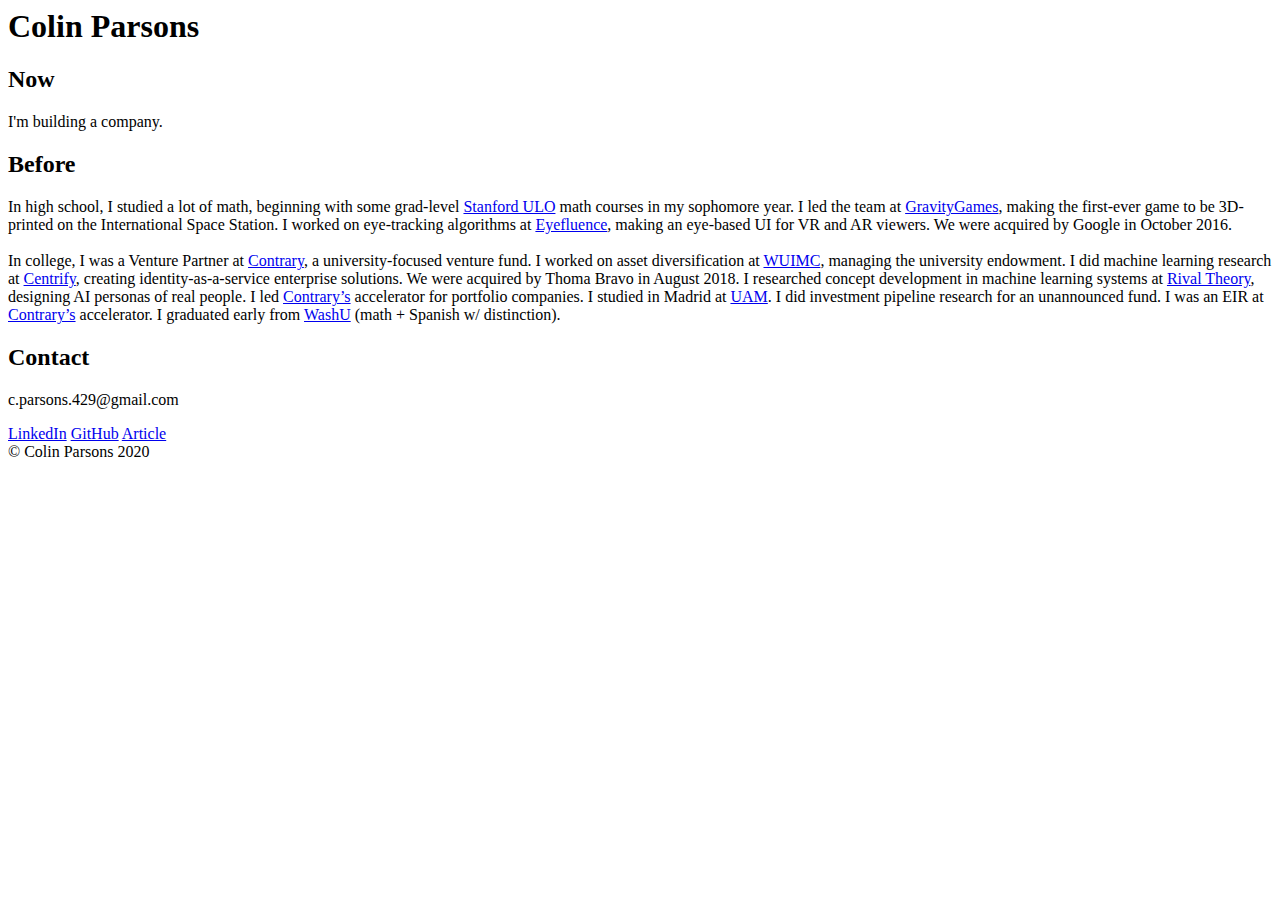
==== index.html @ 24d1dfee "fixed linking issue with new favicon stuff" ====
<html>
<head>
  <title>Colin Parsons</title>
  <link rel="stylesheet" href="styles/styles.css">
  <link href="https://fonts.googleapis.com/css?family=Assistant:300" rel="stylesheet">
  <!-- The following lines are just used to set up the favicon -->
  <link rel="apple-touch-icon" sizes="57x57" href="images/favicon/apple-icon-57x57.png">
  <link rel="apple-touch-icon" sizes="60x60" href="images/favicon/apple-icon-60x60.png">
  <link rel="apple-touch-icon" sizes="72x72" href="images/favicon/apple-icon-72x72.png">
  <link rel="apple-touch-icon" sizes="76x76" href="images/favicon/apple-icon-76x76.png">
  <link rel="apple-touch-icon" sizes="114x114" href="images/favicon/apple-icon-114x114.png">
  <link rel="apple-touch-icon" sizes="120x120" href="images/favicon/apple-icon-120x120.png">
  <link rel="apple-touch-icon" sizes="144x144" href="images/favicon/apple-icon-144x144.png">
  <link rel="apple-touch-icon" sizes="152x152" href="images/favicon/apple-icon-152x152.png">
  <link rel="apple-touch-icon" sizes="180x180" href="images/favicon/apple-icon-180x180.png">
  <link rel="icon" type="image/png" sizes="192x192"  href="images/favicon/android-icon-192x192.png">
  <link rel="icon" type="image/png" sizes="32x32" href="images/favicon/favicon-32x32.png">
  <link rel="icon" type="image/png" sizes="96x96" href="images/favicon/favicon-96x96.png">
  <link rel="icon" type="image/png" sizes="16x16" href="images/favicon/favicon-16x16.png">
  <link rel="manifest" href="images/favicon/manifest.json">
  <meta name="msapplication-TileColor" content="#ffffff">
  <meta name="msapplication-TileImage" content="images/favicon/ms-icon-144x144.png">
  <meta name="theme-color" content="#ffffff">
  <!-- Now we get back to the normal stuff -->
  <meta charset="utf-8">
  <meta name="description" content="This is Colin Parsons.">
  <meta name="viewport" content="width=device-width, initial-scale=1.0">
</head>
<body>
  <div id="content">
    <div id="desktopimage">
    </div>
    <div id="header">
      <h1>Colin Parsons</h1>
    </div>
    <div id="text">
      <h2>Now</h2>

      <p>I'm building a company.</p>

      <h2>Before</h2>

      <p>In high school, I studied a lot of math, beginning with some grad-level <a href="https://ulo.stanford.edu/" target="_blank">Stanford ULO</a> math courses in my sophomore year. I led the team at <a href="http://www.gravitygames.org/starcatcher.html" target="_blank">GravityGames</a>, making the first-ever game to be 3D-printed on the International Space Station. I worked on eye-tracking algorithms at <a href="https://www.crunchbase.com/organization/eyefluence" target="_blank">Eyefluence</a>, making an eye-based UI for VR and AR viewers. We were acquired by Google in October 2016.<br><br>

      In college, I was a Venture Partner at <a href="https://contrarycap.com/" target="_blank">Contrary</a>, a university-focused venture fund. I worked on asset diversification at <a href="https://endowment.wustl.edu/" target="_blank">WUIMC</a>, managing the university endowment. I did machine learning research at <a href="https://www.centrify.com/" target="_blank">Centrify</a>, creating identity-as-a-service enterprise solutions. We were acquired by Thoma Bravo in August 2018. I researched concept development in machine learning systems at <a href="http://rivaltheory.com/" target="_blank">Rival Theory</a>, designing AI personas of real people. I led <a href="https://contrarycap.com/" target="_blank">Contrary’s</a> accelerator for portfolio companies. I studied in Madrid at <a href="http://uam.es/" target="_blank">UAM</a>. I did investment pipeline research for an unannounced fund. I was an EIR at <a href="https://contrarycap.com/" target="_blank">Contrary’s</a> accelerator. I graduated early from <a href="https://wustl.edu/" target="_blank">WashU</a> (math + Spanish w/ distinction).</p>

      <h2>Contact</h2>

      <p>c.parsons.429@gmail.com</p>
    </div>
    <div id="mobileimage">
    </div>
    <div id="footer">
      <p><a href="https://www.linkedin.com/in/colinparsons/" target="_blank">LinkedIn</a> <a href="https://github.com/cparsons429/" target="_blank">GitHub</a> <a href="https://hackernoon.com/working-at-a-startup-acquired-by-google-while-in-high-school-a10e4e6d56b1" target="_blank">Article</a><br>&copy; Colin Parsons 2020</p>
    </div>
  </div>
</body>
</html>
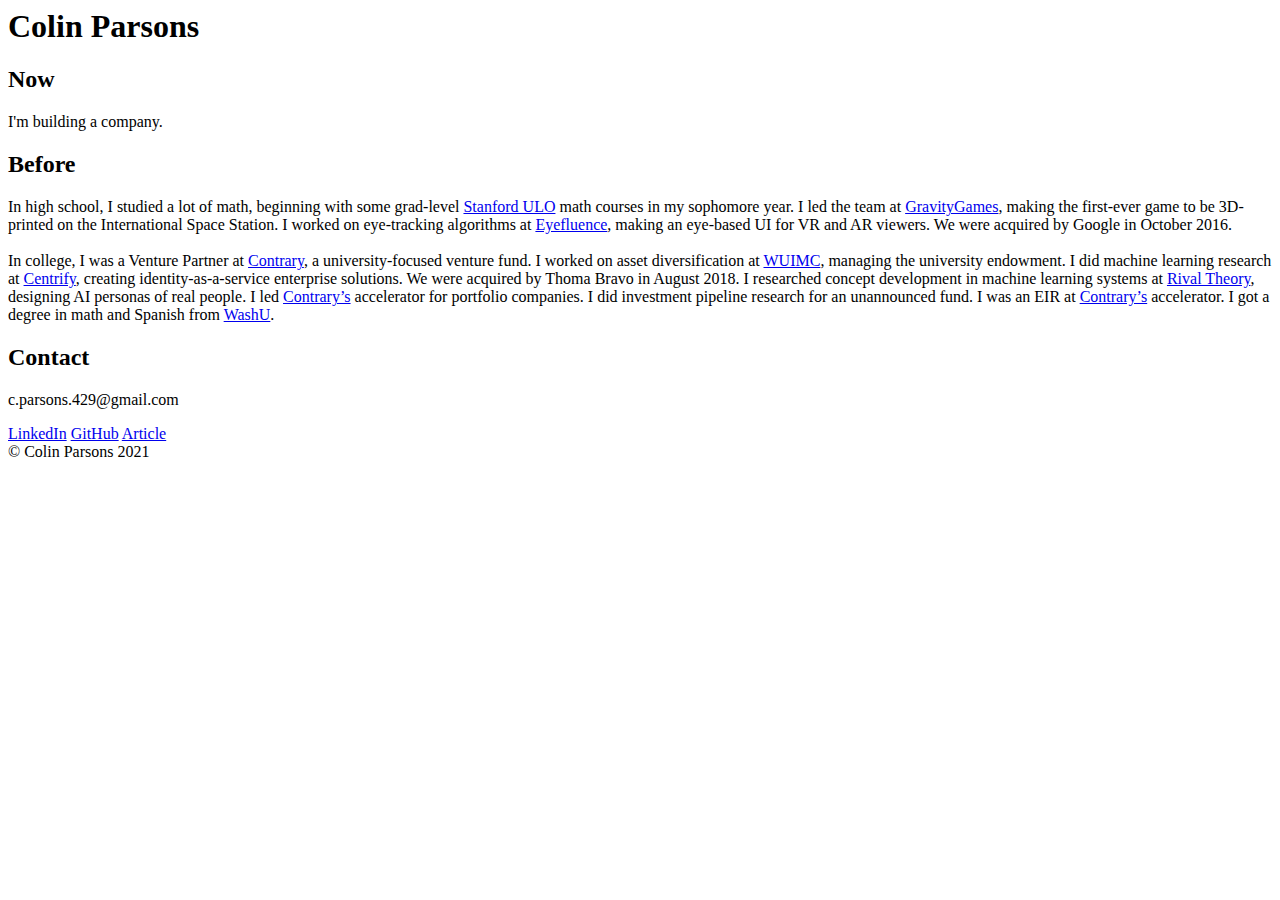
==== commit 2a6f3623: "updating links and year" ====
--- a/index.html
+++ b/index.html
@@ -1,58 +1,161 @@
 <html>
-<head>
-  <title>Colin Parsons</title>
-  <link rel="stylesheet" href="styles/styles.css">
-  <link href="https://fonts.googleapis.com/css?family=Assistant:300" rel="stylesheet">
-  <!-- The following lines are just used to set up the favicon -->
-  <link rel="apple-touch-icon" sizes="57x57" href="images/favicon/apple-icon-57x57.png">
-  <link rel="apple-touch-icon" sizes="60x60" href="images/favicon/apple-icon-60x60.png">
-  <link rel="apple-touch-icon" sizes="72x72" href="images/favicon/apple-icon-72x72.png">
-  <link rel="apple-touch-icon" sizes="76x76" href="images/favicon/apple-icon-76x76.png">
-  <link rel="apple-touch-icon" sizes="114x114" href="images/favicon/apple-icon-114x114.png">
-  <link rel="apple-touch-icon" sizes="120x120" href="images/favicon/apple-icon-120x120.png">
-  <link rel="apple-touch-icon" sizes="144x144" href="images/favicon/apple-icon-144x144.png">
-  <link rel="apple-touch-icon" sizes="152x152" href="images/favicon/apple-icon-152x152.png">
-  <link rel="apple-touch-icon" sizes="180x180" href="images/favicon/apple-icon-180x180.png">
-  <link rel="icon" type="image/png" sizes="192x192"  href="images/favicon/android-icon-192x192.png">
-  <link rel="icon" type="image/png" sizes="32x32" href="images/favicon/favicon-32x32.png">
-  <link rel="icon" type="image/png" sizes="96x96" href="images/favicon/favicon-96x96.png">
-  <link rel="icon" type="image/png" sizes="16x16" href="images/favicon/favicon-16x16.png">
-  <link rel="manifest" href="images/favicon/manifest.json">
-  <meta name="msapplication-TileColor" content="#ffffff">
-  <meta name="msapplication-TileImage" content="images/favicon/ms-icon-144x144.png">
-  <meta name="theme-color" content="#ffffff">
-  <!-- Now we get back to the normal stuff -->
-  <meta charset="utf-8">
-  <meta name="description" content="This is Colin Parsons.">
-  <meta name="viewport" content="width=device-width, initial-scale=1.0">
-</head>
-<body>
-  <div id="content">
-    <div id="desktopimage">
+  <head>
+    <title>Colin Parsons</title>
+    <link rel="stylesheet" href="styles/styles.css" />
+    <link
+      href="https://fonts.googleapis.com/css?family=Assistant:300"
+      rel="stylesheet"
+    />
+    <!-- The following lines are just used to set up the favicon -->
+    <link
+      rel="apple-touch-icon"
+      sizes="57x57"
+      href="images/favicon/apple-icon-57x57.png"
+    />
+    <link
+      rel="apple-touch-icon"
+      sizes="60x60"
+      href="images/favicon/apple-icon-60x60.png"
+    />
+    <link
+      rel="apple-touch-icon"
+      sizes="72x72"
+      href="images/favicon/apple-icon-72x72.png"
+    />
+    <link
+      rel="apple-touch-icon"
+      sizes="76x76"
+      href="images/favicon/apple-icon-76x76.png"
+    />
+    <link
+      rel="apple-touch-icon"
+      sizes="114x114"
+      href="images/favicon/apple-icon-114x114.png"
+    />
+    <link
+      rel="apple-touch-icon"
+      sizes="120x120"
+      href="images/favicon/apple-icon-120x120.png"
+    />
+    <link
+      rel="apple-touch-icon"
+      sizes="144x144"
+      href="images/favicon/apple-icon-144x144.png"
+    />
+    <link
+      rel="apple-touch-icon"
+      sizes="152x152"
+      href="images/favicon/apple-icon-152x152.png"
+    />
+    <link
+      rel="apple-touch-icon"
+      sizes="180x180"
+      href="images/favicon/apple-icon-180x180.png"
+    />
+    <link
+      rel="icon"
+      type="image/png"
+      sizes="192x192"
+      href="images/favicon/android-icon-192x192.png"
+    />
+    <link
+      rel="icon"
+      type="image/png"
+      sizes="32x32"
+      href="images/favicon/favicon-32x32.png"
+    />
+    <link
+      rel="icon"
+      type="image/png"
+      sizes="96x96"
+      href="images/favicon/favicon-96x96.png"
+    />
+    <link
+      rel="icon"
+      type="image/png"
+      sizes="16x16"
+      href="images/favicon/favicon-16x16.png"
+    />
+    <link rel="manifest" href="images/favicon/manifest.json" />
+    <meta name="msapplication-TileColor" content="#ffffff" />
+    <meta
+      name="msapplication-TileImage"
+      content="images/favicon/ms-icon-144x144.png"
+    />
+    <meta name="theme-color" content="#ffffff" />
+    <!-- Now we get back to the normal stuff -->
+    <meta charset="utf-8" />
+    <meta name="description" content="This is Colin Parsons." />
+    <meta name="viewport" content="width=device-width, initial-scale=1.0" />
+  </head>
+  <body>
+    <div id="content">
+      <div id="desktopimage"></div>
+      <div id="header">
+        <h1>Colin Parsons</h1>
+      </div>
+      <div id="text">
+        <h2>Now</h2>
+
+        <p>I'm building a company.</p>
+
+        <h2>Before</h2>
+
+        <p>
+          In high school, I studied a lot of math, beginning with some
+          grad-level
+          <a href="https://ulo.stanford.edu/" target="_blank">Stanford ULO</a>
+          math courses in my sophomore year. I led the team at
+          <a href="http://www.gravitygames.org/starcatcher.html" target="_blank"
+            >GravityGames</a
+          >, making the first-ever game to be 3D-printed on the International
+          Space Station. I worked on eye-tracking algorithms at
+          <a
+            href="https://www.crunchbase.com/organization/eyefluence"
+            target="_blank"
+            >Eyefluence</a
+          >, making an eye-based UI for VR and AR viewers. We were acquired by
+          Google in October 2016.<br /><br />
+
+          In college, I was a Venture Partner at
+          <a href="https://contrarycap.com/" target="_blank">Contrary</a>, a
+          university-focused venture fund. I worked on asset diversification at
+          <a href="https://endowment.wustl.edu/" target="_blank">WUIMC</a>,
+          managing the university endowment. I did machine learning research at
+          <a href="https://www.centrify.com/" target="_blank">Centrify</a>,
+          creating identity-as-a-service enterprise solutions. We were acquired
+          by Thoma Bravo in August 2018. I researched concept development in
+          machine learning systems at
+          <a href="http://rivaltheory.com/" target="_blank">Rival Theory</a>,
+          designing AI personas of real people. I led
+          <a href="https://contrarycap.com/" target="_blank">Contrary’s</a>
+          accelerator for portfolio companies. I did investment pipeline
+          research for an unannounced fund. I was an EIR at
+          <a href="https://contrarycap.com/" target="_blank">Contrary’s</a>
+          accelerator. I got a degree in math and Spanish from
+          <a href="https://wustl.edu/" target="_blank">WashU</a>.
+        </p>
+
+        <h2>Contact</h2>
+
+        <p>c.parsons.429@gmail.com</p>
+      </div>
+      <div id="mobileimage"></div>
+      <div id="footer">
+        <p>
+          <a href="https://www.linkedin.com/in/colinparsonsme/" target="_blank"
+            >LinkedIn</a
+          >
+          <a href="https://github.com/colinparsonsme/" target="_blank"
+            >GitHub</a
+          >
+          <a
+            href="https://hackernoon.com/working-at-a-startup-acquired-by-google-while-in-high-school-a10e4e6d56b1"
+            target="_blank"
+            >Article</a
+          ><br />&copy; Colin Parsons 2021
+        </p>
+      </div>
     </div>
-    <div id="header">
-      <h1>Colin Parsons</h1>
-    </div>
-    <div id="text">
-      <h2>Now</h2>
-
-      <p>I'm building a company.</p>
-
-      <h2>Before</h2>
-
-      <p>In high school, I studied a lot of math, beginning with some grad-level <a href="https://ulo.stanford.edu/" target="_blank">Stanford ULO</a> math courses in my sophomore year. I led the team at <a href="http://www.gravitygames.org/starcatcher.html" target="_blank">GravityGames</a>, making the first-ever game to be 3D-printed on the International Space Station. I worked on eye-tracking algorithms at <a href="https://www.crunchbase.com/organization/eyefluence" target="_blank">Eyefluence</a>, making an eye-based UI for VR and AR viewers. We were acquired by Google in October 2016.<br><br>
-
-      In college, I was a Venture Partner at <a href="https://contrarycap.com/" target="_blank">Contrary</a>, a university-focused venture fund. I worked on asset diversification at <a href="https://endowment.wustl.edu/" target="_blank">WUIMC</a>, managing the university endowment. I did machine learning research at <a href="https://www.centrify.com/" target="_blank">Centrify</a>, creating identity-as-a-service enterprise solutions. We were acquired by Thoma Bravo in August 2018. I researched concept development in machine learning systems at <a href="http://rivaltheory.com/" target="_blank">Rival Theory</a>, designing AI personas of real people. I led <a href="https://contrarycap.com/" target="_blank">Contrary’s</a> accelerator for portfolio companies. I studied in Madrid at <a href="http://uam.es/" target="_blank">UAM</a>. I did investment pipeline research for an unannounced fund. I was an EIR at <a href="https://contrarycap.com/" target="_blank">Contrary’s</a> accelerator. I graduated early from <a href="https://wustl.edu/" target="_blank">WashU</a> (math + Spanish w/ distinction).</p>
-
-      <h2>Contact</h2>
-
-      <p>c.parsons.429@gmail.com</p>
-    </div>
-    <div id="mobileimage">
-    </div>
-    <div id="footer">
-      <p><a href="https://www.linkedin.com/in/colinparsons/" target="_blank">LinkedIn</a> <a href="https://github.com/cparsons429/" target="_blank">GitHub</a> <a href="https://hackernoon.com/working-at-a-startup-acquired-by-google-while-in-high-school-a10e4e6d56b1" target="_blank">Article</a><br>&copy; Colin Parsons 2020</p>
-    </div>
-  </div>
-</body>
+  </body>
 </html>
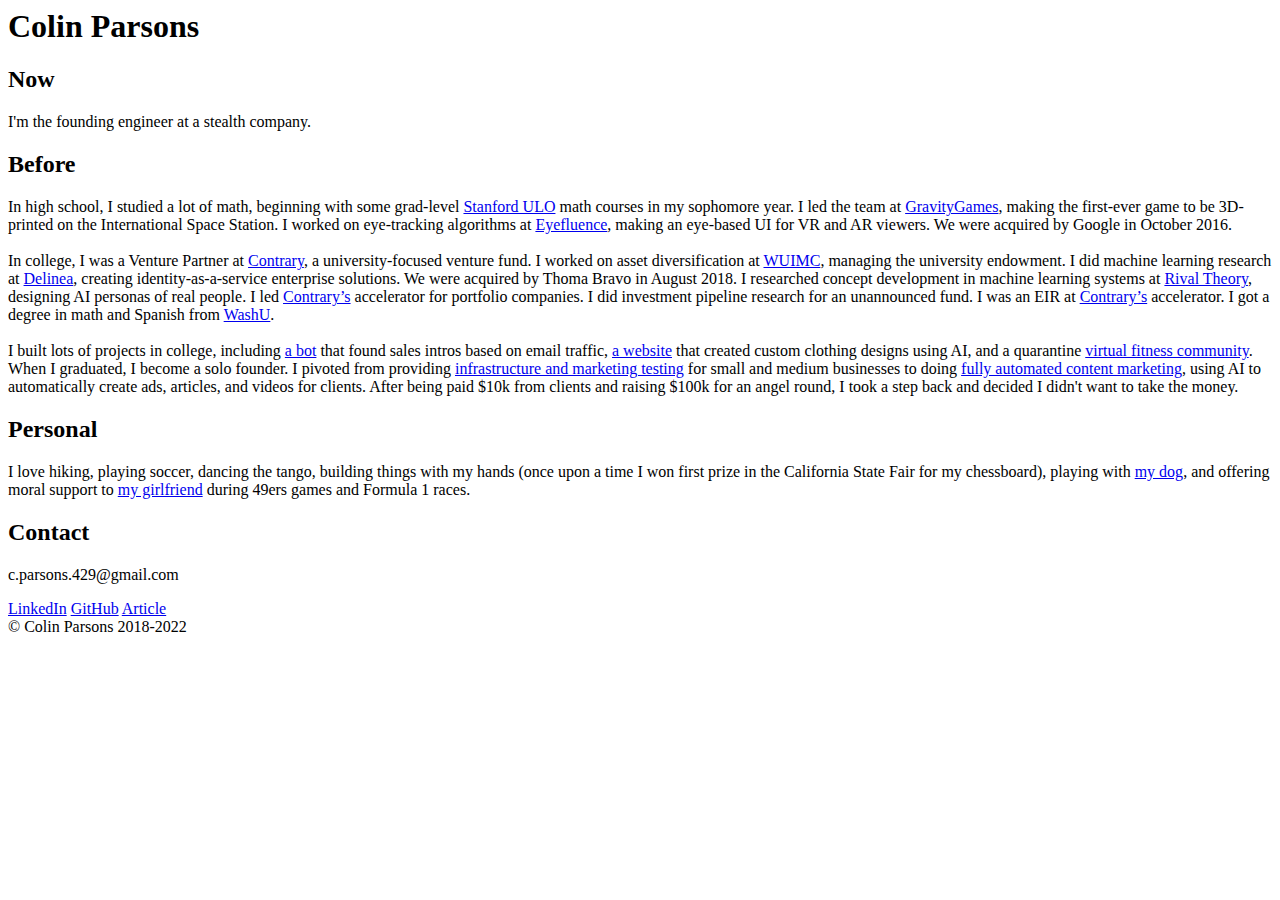
==== commit b2f9874c: "updated" ====
--- a/index.html
+++ b/index.html
@@ -97,7 +97,7 @@
       <div id="text">
         <h2>Now</h2>
 
-        <p>I'm building a company.</p>
+        <p>I'm the founding engineer at a stealth company.</p>
 
         <h2>Before</h2>
 
@@ -118,22 +118,61 @@
           Google in October 2016.<br /><br />
 
           In college, I was a Venture Partner at
-          <a href="https://contrarycap.com/" target="_blank">Contrary</a>, a
+          <a href="https://contrary.com/" target="_blank">Contrary</a>, a
           university-focused venture fund. I worked on asset diversification at
           <a href="https://endowment.wustl.edu/" target="_blank">WUIMC</a>,
           managing the university endowment. I did machine learning research at
-          <a href="https://www.centrify.com/" target="_blank">Centrify</a>,
+          <a href="https://www.delinea.com/" target="_blank">Delinea</a>,
           creating identity-as-a-service enterprise solutions. We were acquired
           by Thoma Bravo in August 2018. I researched concept development in
           machine learning systems at
-          <a href="http://rivaltheory.com/" target="_blank">Rival Theory</a>,
-          designing AI personas of real people. I led
-          <a href="https://contrarycap.com/" target="_blank">Contrary’s</a>
+          <a
+            href="https://www.crunchbase.com/organization/rival-theory"
+            target="_blank"
+            >Rival Theory</a
+          >, designing AI personas of real people. I led
+          <a href="https://contrary.com/" target="_blank">Contrary’s</a>
           accelerator for portfolio companies. I did investment pipeline
           research for an unannounced fund. I was an EIR at
-          <a href="https://contrarycap.com/" target="_blank">Contrary’s</a>
+          <a href="https://contrary.com/" target="_blank">Contrary’s</a>
           accelerator. I got a degree in math and Spanish from
-          <a href="https://wustl.edu/" target="_blank">WashU</a>.
+          <a href="https://wustl.edu/" target="_blank">WashU</a>.<br /><br />
+
+          I built lots of projects in college, including
+          <a href="https://www.warmglue.com" target="_blank">a bot</a> that
+          found sales intros based on email traffic,
+          <a href="https://www.swellcut.com" target="_blank">a website</a> that
+          created custom clothing designs using AI, and a quarantine
+          <a
+            href="https://quarantoned-4b1193c22aacfa3903707cb9b7b.webflow.io/"
+            target="_blank"
+            >virtual fitness community</a
+          >. When I graduated, I become a solo founder. I pivoted from providing
+          <a href="https://www.snugstack.com/" target="_blank"
+            >infrastructure and marketing testing</a
+          >
+          for small and medium businesses to doing
+          <a
+            href="https://www.tiktok.com/@therubberduckiee/video/7086917877458160939"
+            target="_blank"
+            >fully automated content marketing</a
+          >, using AI to automatically create ads, articles, and videos for
+          clients. After being paid $10k from clients and raising $100k for an
+          angel round, I took a step back and decided I didn't want to take the
+          money.
+        </p>
+
+        <h2>Personal</h2>
+
+        <p>
+          I love hiking, playing soccer, dancing the tango, building things with
+          my hands (once upon a time I won first prize in the California State
+          Fair for my chessboard), playing with
+          <a href="https://www.instagram.com/masala_theaussie/" target="_blank"
+            >my dog</a
+          >, and offering moral support to
+          <a href="https://annikamammen.com/" target="_blank">my girlfriend</a>
+          during 49ers games and Formula 1 races.
         </p>
 
         <h2>Contact</h2>
@@ -153,7 +192,7 @@
             href="https://hackernoon.com/working-at-a-startup-acquired-by-google-while-in-high-school-a10e4e6d56b1"
             target="_blank"
             >Article</a
-          ><br />&copy; Colin Parsons 2021
+          ><br />&copy; Colin Parsons 2018-2022
         </p>
       </div>
     </div>
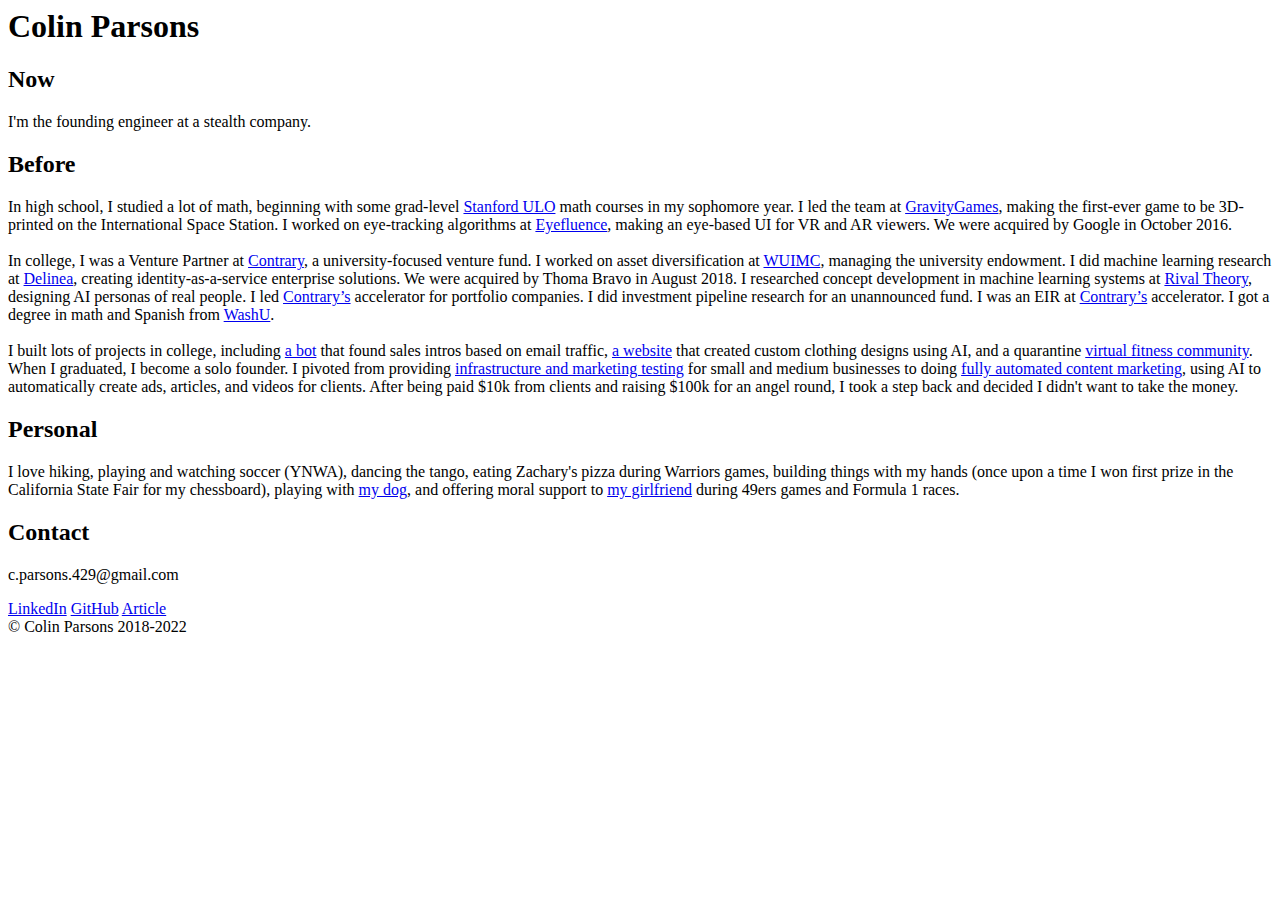
==== commit 1959afa7: "test" ====
--- a/index.html
+++ b/index.html
@@ -1,6 +1,6 @@
 <html>
   <head>
-    <title>Colin Parsons</title>
+    <title>Colin Parsos</title>
     <link rel="stylesheet" href="styles/styles.css" />
     <link
       href="https://fonts.googleapis.com/css?family=Assistant:300"
@@ -165,9 +165,10 @@
         <h2>Personal</h2>
 
         <p>
-          I love hiking, playing soccer, dancing the tango, building things with
-          my hands (once upon a time I won first prize in the California State
-          Fair for my chessboard), playing with
+          I love hiking, playing and watching soccer (YNWA), dancing the tango,
+          eating Zachary's pizza during Warriors games, building things with my
+          hands (once upon a time I won first prize in the California State Fair
+          for my chessboard), playing with
           <a href="https://www.instagram.com/masala_theaussie/" target="_blank"
             >my dog</a
           >, and offering moral support to
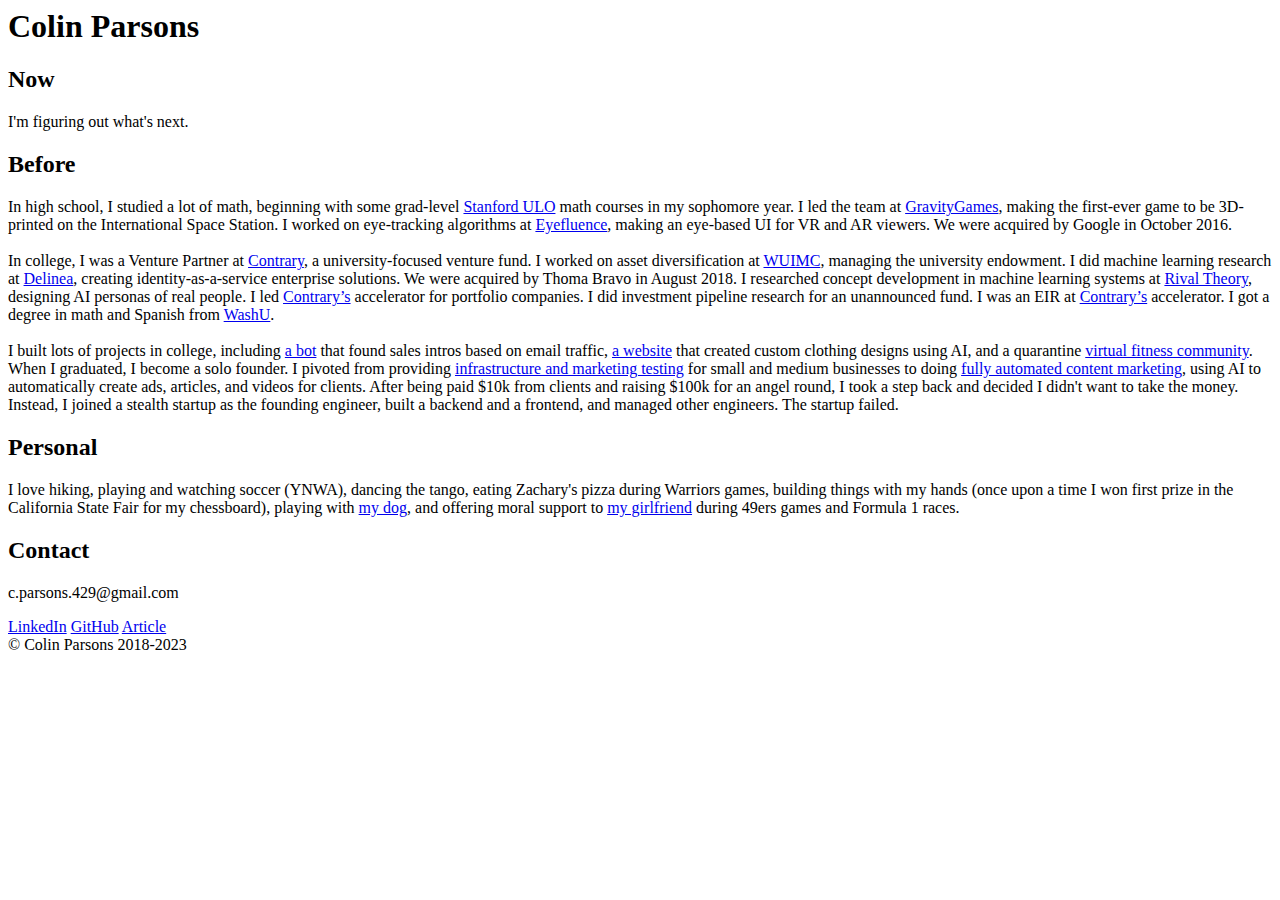
==== commit 36814b85: "Update index.html" ====
--- a/index.html
+++ b/index.html
@@ -1,6 +1,6 @@
 <html>
   <head>
-    <title>Colin Parsos</title>
+    <title>Colin Parsons</title>
     <link rel="stylesheet" href="styles/styles.css" />
     <link
       href="https://fonts.googleapis.com/css?family=Assistant:300"
@@ -97,7 +97,7 @@
       <div id="text">
         <h2>Now</h2>
 
-        <p>I'm the founding engineer at a stealth company.</p>
+        <p>I'm figuring out what's next.</p>
 
         <h2>Before</h2>
 
@@ -159,7 +159,8 @@
           >, using AI to automatically create ads, articles, and videos for
           clients. After being paid $10k from clients and raising $100k for an
           angel round, I took a step back and decided I didn't want to take the
-          money.
+          money. Instead, I joined a stealth startup as the founding engineer, built
+          a backend and a frontend, and managed other engineers. The startup failed.
         </p>
 
         <h2>Personal</h2>
@@ -193,7 +194,7 @@
             href="https://hackernoon.com/working-at-a-startup-acquired-by-google-while-in-high-school-a10e4e6d56b1"
             target="_blank"
             >Article</a
-          ><br />&copy; Colin Parsons 2018-2022
+          ><br />&copy; Colin Parsons 2018-2023
         </p>
       </div>
     </div>
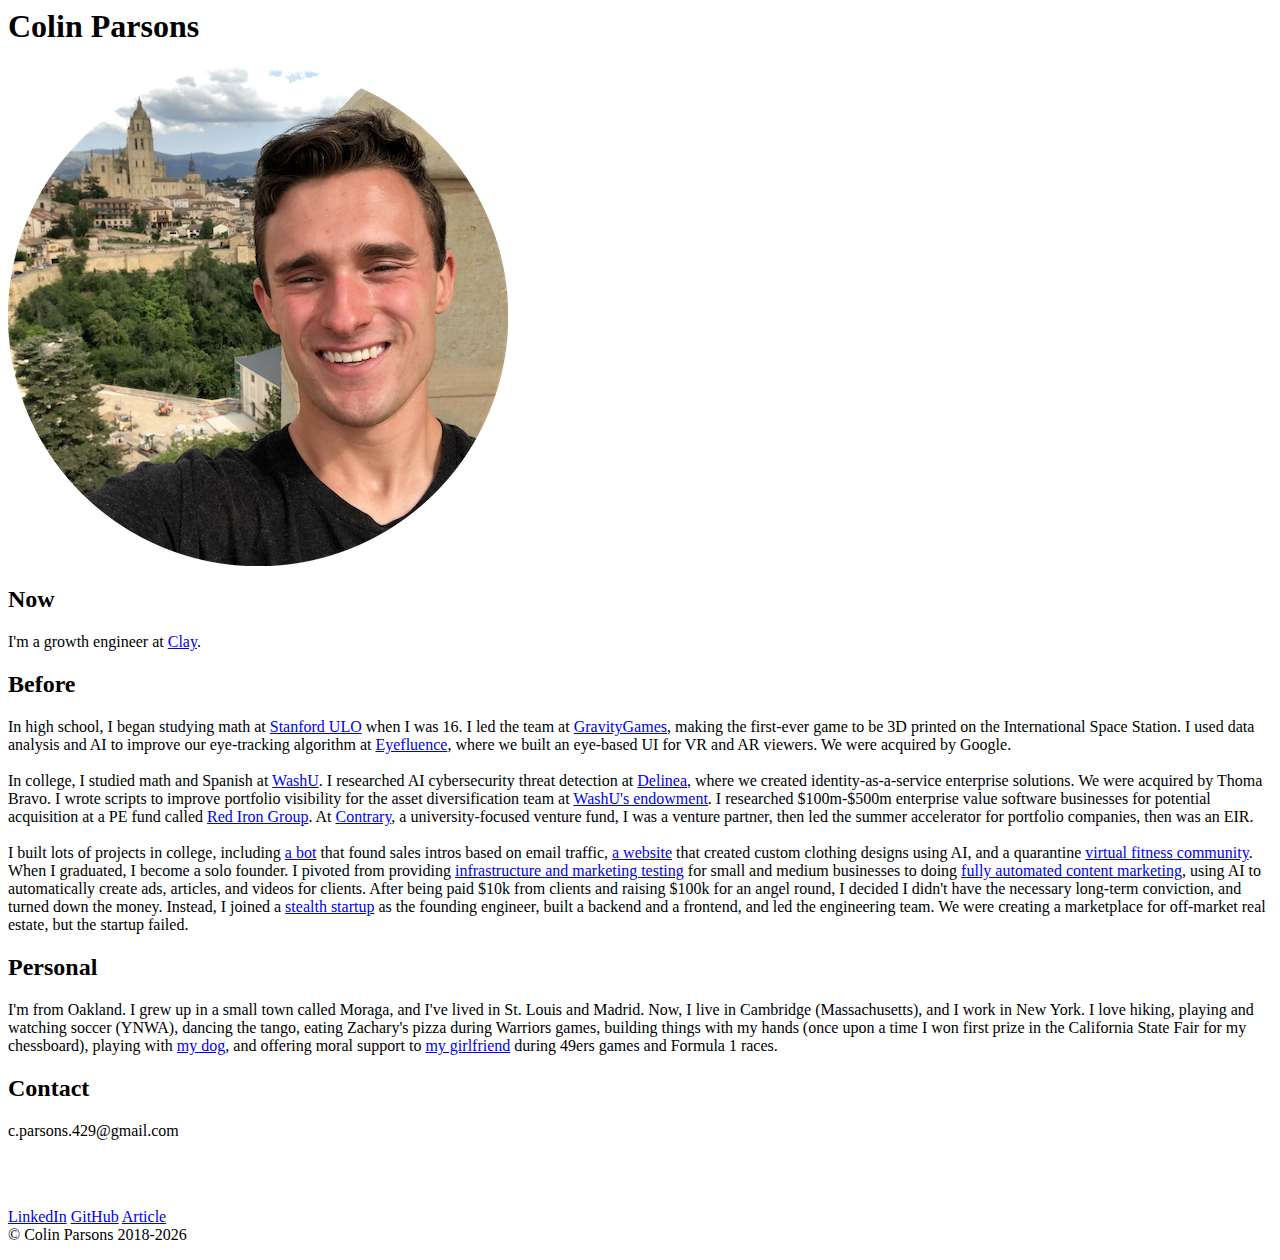
==== commit 102ff2f8: "need to make clay link open in a new tab" ====
--- a/index.html
+++ b/index.html
@@ -1,202 +1,167 @@
 <html>
   <head>
     <title>Colin Parsons</title>
-    <link rel="stylesheet" href="styles/styles.css" />
+    <meta charset="utf-8" />
+    <meta name="description" content="I'm Colin Parsons." />
+    <meta name="viewport" content="width=device-width, initial-scale=1.0" />
+    <!-- To set up the fonts -->
+    <link rel="preconnect" href="https://fonts.googleapis.com" />
+    <link rel="preconnect" href="https://fonts.gstatic.com" crossorigin />
     <link
-      href="https://fonts.googleapis.com/css?family=Assistant:300"
+      href="https://fonts.googleapis.com/css2?family=Lato:wght@300;700&display=swap"
       rel="stylesheet"
     />
-    <!-- The following lines are just used to set up the favicon -->
-    <link
-      rel="apple-touch-icon"
-      sizes="57x57"
-      href="images/favicon/apple-icon-57x57.png"
-    />
-    <link
-      rel="apple-touch-icon"
-      sizes="60x60"
-      href="images/favicon/apple-icon-60x60.png"
-    />
-    <link
-      rel="apple-touch-icon"
-      sizes="72x72"
-      href="images/favicon/apple-icon-72x72.png"
-    />
-    <link
-      rel="apple-touch-icon"
-      sizes="76x76"
-      href="images/favicon/apple-icon-76x76.png"
-    />
-    <link
-      rel="apple-touch-icon"
-      sizes="114x114"
-      href="images/favicon/apple-icon-114x114.png"
-    />
-    <link
-      rel="apple-touch-icon"
-      sizes="120x120"
-      href="images/favicon/apple-icon-120x120.png"
-    />
-    <link
-      rel="apple-touch-icon"
-      sizes="144x144"
-      href="images/favicon/apple-icon-144x144.png"
-    />
-    <link
-      rel="apple-touch-icon"
-      sizes="152x152"
-      href="images/favicon/apple-icon-152x152.png"
-    />
+    <!-- The stylesheet-->
+    <link rel="stylesheet" href="styles/styles.css" />
+    <!-- The favicon -->
     <link
       rel="apple-touch-icon"
       sizes="180x180"
-      href="images/favicon/apple-icon-180x180.png"
-    />
-    <link
-      rel="icon"
-      type="image/png"
-      sizes="192x192"
-      href="images/favicon/android-icon-192x192.png"
+      href="/images/favicon/apple-touch-icon.png"
     />
     <link
       rel="icon"
       type="image/png"
       sizes="32x32"
-      href="images/favicon/favicon-32x32.png"
-    />
-    <link
-      rel="icon"
-      type="image/png"
-      sizes="96x96"
-      href="images/favicon/favicon-96x96.png"
+      href="/images/favicon/favicon-32x32.png"
     />
     <link
       rel="icon"
       type="image/png"
       sizes="16x16"
-      href="images/favicon/favicon-16x16.png"
+      href="/images/favicon/favicon-16x16.png"
     />
-    <link rel="manifest" href="images/favicon/manifest.json" />
-    <meta name="msapplication-TileColor" content="#ffffff" />
+    <link rel="manifest" href="/images/favicon/site.webmanifest" />
+    <link
+      rel="mask-icon"
+      href="/images/favicon/safari-pinned-tab.svg"
+      color="#748943"
+    />
+    <link rel="shortcut icon" href="/images/favicon/favicon.ico" />
+    <meta name="msapplication-TileColor" content="#748943" />
     <meta
-      name="msapplication-TileImage"
-      content="images/favicon/ms-icon-144x144.png"
+      name="msapplication-config"
+      content="/images/favicon/browserconfig.xml"
     />
-    <meta name="theme-color" content="#ffffff" />
-    <!-- Now we get back to the normal stuff -->
-    <meta charset="utf-8" />
-    <meta name="description" content="This is Colin Parsons." />
-    <meta name="viewport" content="width=device-width, initial-scale=1.0" />
+    <meta name="theme-color" content="#748943" />
   </head>
   <body>
-    <div id="content">
-      <div id="desktopimage"></div>
-      <div id="header">
-        <h1>Colin Parsons</h1>
-      </div>
-      <div id="text">
-        <h2>Now</h2>
+    <div class="written-title">
+      <h1>Colin Parsons</h1>
+    </div>
+    <div class="image-container">
+      <img src="images/ColinParsons.png" />
+    </div>
+    <div class="written-content">
+      <h2>Now</h2>
 
-        <p>I'm figuring out what's next.</p>
+      <p>
+        I'm a growth engineer at
+        <a href="https://www.clay.com" target="_blank">Clay</a>.
+      </p>
 
-        <h2>Before</h2>
+      <h2>Before</h2>
 
-        <p>
-          In high school, I studied a lot of math, beginning with some
-          grad-level
-          <a href="https://ulo.stanford.edu/" target="_blank">Stanford ULO</a>
-          math courses in my sophomore year. I led the team at
-          <a href="http://www.gravitygames.org/starcatcher.html" target="_blank"
-            >GravityGames</a
-          >, making the first-ever game to be 3D-printed on the International
-          Space Station. I worked on eye-tracking algorithms at
-          <a
-            href="https://www.crunchbase.com/organization/eyefluence"
-            target="_blank"
-            >Eyefluence</a
-          >, making an eye-based UI for VR and AR viewers. We were acquired by
-          Google in October 2016.<br /><br />
+      <p>
+        In high school, I began studying math at
+        <a href="https://ulo.stanford.edu/" target="_blank">Stanford ULO</a>
+        when I was 16. I led the team at
+        <a href="http://www.gravitygames.org/starcatcher.html" target="_blank"
+          >GravityGames</a
+        >, making the first-ever game to be 3D printed on the International
+        Space Station. I used data analysis and AI to improve our eye-tracking
+        algorithm at
+        <a
+          href="https://www.crunchbase.com/organization/eyefluence"
+          target="_blank"
+          >Eyefluence</a
+        >, where we built an eye-based UI for VR and AR viewers. We were
+        acquired by Google.<br /><br />
 
-          In college, I was a Venture Partner at
-          <a href="https://contrary.com/" target="_blank">Contrary</a>, a
-          university-focused venture fund. I worked on asset diversification at
-          <a href="https://endowment.wustl.edu/" target="_blank">WUIMC</a>,
-          managing the university endowment. I did machine learning research at
-          <a href="https://www.delinea.com/" target="_blank">Delinea</a>,
-          creating identity-as-a-service enterprise solutions. We were acquired
-          by Thoma Bravo in August 2018. I researched concept development in
-          machine learning systems at
-          <a
-            href="https://www.crunchbase.com/organization/rival-theory"
-            target="_blank"
-            >Rival Theory</a
-          >, designing AI personas of real people. I led
-          <a href="https://contrary.com/" target="_blank">Contrary’s</a>
-          accelerator for portfolio companies. I did investment pipeline
-          research for an unannounced fund. I was an EIR at
-          <a href="https://contrary.com/" target="_blank">Contrary’s</a>
-          accelerator. I got a degree in math and Spanish from
-          <a href="https://wustl.edu/" target="_blank">WashU</a>.<br /><br />
+        In college, I studied math and Spanish at
+        <a href="https://wustl.edu/" target="_blank">WashU</a>. I researched AI
+        cybersecurity threat detection at
+        <a href="https://www.delinea.com/" target="_blank">Delinea</a>, where we
+        created identity-as-a-service enterprise solutions. We were acquired by
+        Thoma Bravo. I wrote scripts to improve portfolio visibility for the
+        asset diversification team at
+        <a href="https://endowment.wustl.edu/" target="_blank"
+          >WashU's endowment</a
+        >. I researched $100m-$500m enterprise value software businesses for
+        potential acquisition at a PE fund called
+        <a href="https://redirongroup.com/" target="_blank">Red Iron Group</a>.
+        At <a href="https://contrary.com/" target="_blank">Contrary</a>, a
+        university-focused venture fund, I was a venture partner, then led the
+        summer accelerator for portfolio companies, then was an EIR.<br /><br />
 
-          I built lots of projects in college, including
-          <a href="https://www.warmglue.com" target="_blank">a bot</a> that
-          found sales intros based on email traffic,
-          <a href="https://www.swellcut.com" target="_blank">a website</a> that
-          created custom clothing designs using AI, and a quarantine
-          <a
-            href="https://quarantoned-4b1193c22aacfa3903707cb9b7b.webflow.io/"
-            target="_blank"
-            >virtual fitness community</a
-          >. When I graduated, I become a solo founder. I pivoted from providing
-          <a href="https://www.snugstack.com/" target="_blank"
-            >infrastructure and marketing testing</a
-          >
-          for small and medium businesses to doing
-          <a
-            href="https://www.tiktok.com/@therubberduckiee/video/7086917877458160939"
-            target="_blank"
-            >fully automated content marketing</a
-          >, using AI to automatically create ads, articles, and videos for
-          clients. After being paid $10k from clients and raising $100k for an
-          angel round, I took a step back and decided I didn't want to take the
-          money. Instead, I joined a stealth startup as the founding engineer, built
-          a backend and a frontend, and managed other engineers. The startup failed.
-        </p>
+        I built lots of projects in college, including
+        <a href="https://www.warmglue.com" target="_blank">a bot</a> that found
+        sales intros based on email traffic,
+        <a href="https://www.swellcut.com" target="_blank">a website</a> that
+        created custom clothing designs using AI, and a quarantine
+        <a
+          href="https://quarantoned-4b1193c22aacfa3903707cb9b7b.webflow.io/"
+          target="_blank"
+          >virtual fitness community</a
+        >. When I graduated, I become a solo founder. I pivoted from providing
+        <a href="https://www.snugstack.com/" target="_blank"
+          >infrastructure and marketing testing</a
+        >
+        for small and medium businesses to doing
+        <a
+          href="https://www.tiktok.com/@therubberduckiee/video/7086917877458160939"
+          target="_blank"
+          >fully automated content marketing</a
+        >, using AI to automatically create ads, articles, and videos for
+        clients. After being paid $10k from clients and raising $100k for an
+        angel round, I decided I didn't have the necessary long-term conviction,
+        and turned down the money. Instead, I joined a
+        <a
+          href="https://www.crunchbase.com/organization/unlisted-homes"
+          target="_blank"
+          >stealth startup</a
+        >
+        as the founding engineer, built a backend and a frontend, and led the
+        engineering team. We were creating a marketplace for off-market real
+        estate, but the startup failed.
+      </p>
 
-        <h2>Personal</h2>
+      <h2>Personal</h2>
 
-        <p>
-          I love hiking, playing and watching soccer (YNWA), dancing the tango,
-          eating Zachary's pizza during Warriors games, building things with my
-          hands (once upon a time I won first prize in the California State Fair
-          for my chessboard), playing with
-          <a href="https://www.instagram.com/masala_theaussie/" target="_blank"
-            >my dog</a
-          >, and offering moral support to
-          <a href="https://annikamammen.com/" target="_blank">my girlfriend</a>
-          during 49ers games and Formula 1 races.
-        </p>
+      <p>
+        I'm from Oakland. I grew up in a small town called Moraga, and I've
+        lived in St. Louis and Madrid. Now, I live in Cambridge (Massachusetts),
+        and I work in New York. I love hiking, playing and watching soccer
+        (YNWA), dancing the tango, eating Zachary's pizza during Warriors games,
+        building things with my hands (once upon a time I won first prize in the
+        California State Fair for my chessboard), playing with
+        <a href="https://www.instagram.com/masala_theaussie/" target="_blank"
+          >my dog</a
+        >, and offering moral support to
+        <a href="https://annikamammen.com/" target="_blank">my girlfriend</a>
+        during 49ers games and Formula 1 races.
+      </p>
 
-        <h2>Contact</h2>
+      <h2>Contact</h2>
 
-        <p>c.parsons.429@gmail.com</p>
-      </div>
-      <div id="mobileimage"></div>
-      <div id="footer">
-        <p>
-          <a href="https://www.linkedin.com/in/colinparsonsme/" target="_blank"
-            >LinkedIn</a
-          >
-          <a href="https://github.com/colinparsonsme/" target="_blank"
-            >GitHub</a
-          >
-          <a
-            href="https://hackernoon.com/working-at-a-startup-acquired-by-google-while-in-high-school-a10e4e6d56b1"
-            target="_blank"
-            >Article</a
-          ><br />&copy; Colin Parsons 2018-2023
-        </p>
-      </div>
+      <p>c.parsons.429@gmail.com</p>
+      <br /><br />
+
+      <p class="footer-text">
+        <a href="https://www.linkedin.com/in/colinparsonscom/" target="_blank"
+          >LinkedIn</a
+        >
+        <a href="https://github.com/colinparsonscom/" target="_blank">GitHub</a>
+        <a
+          href="https://hackernoon.com/working-at-a-startup-acquired-by-google-while-in-high-school-a10e4e6d56b1"
+          target="_blank"
+          >Article</a
+        ><br />&copy; Colin Parsons 2018-<span id="current-year">today</span>
+      </p>
     </div>
+    <script>
+      document.getElementById("current-year").textContent =
+        new Date().getFullYear();
+    </script>
   </body>
 </html>
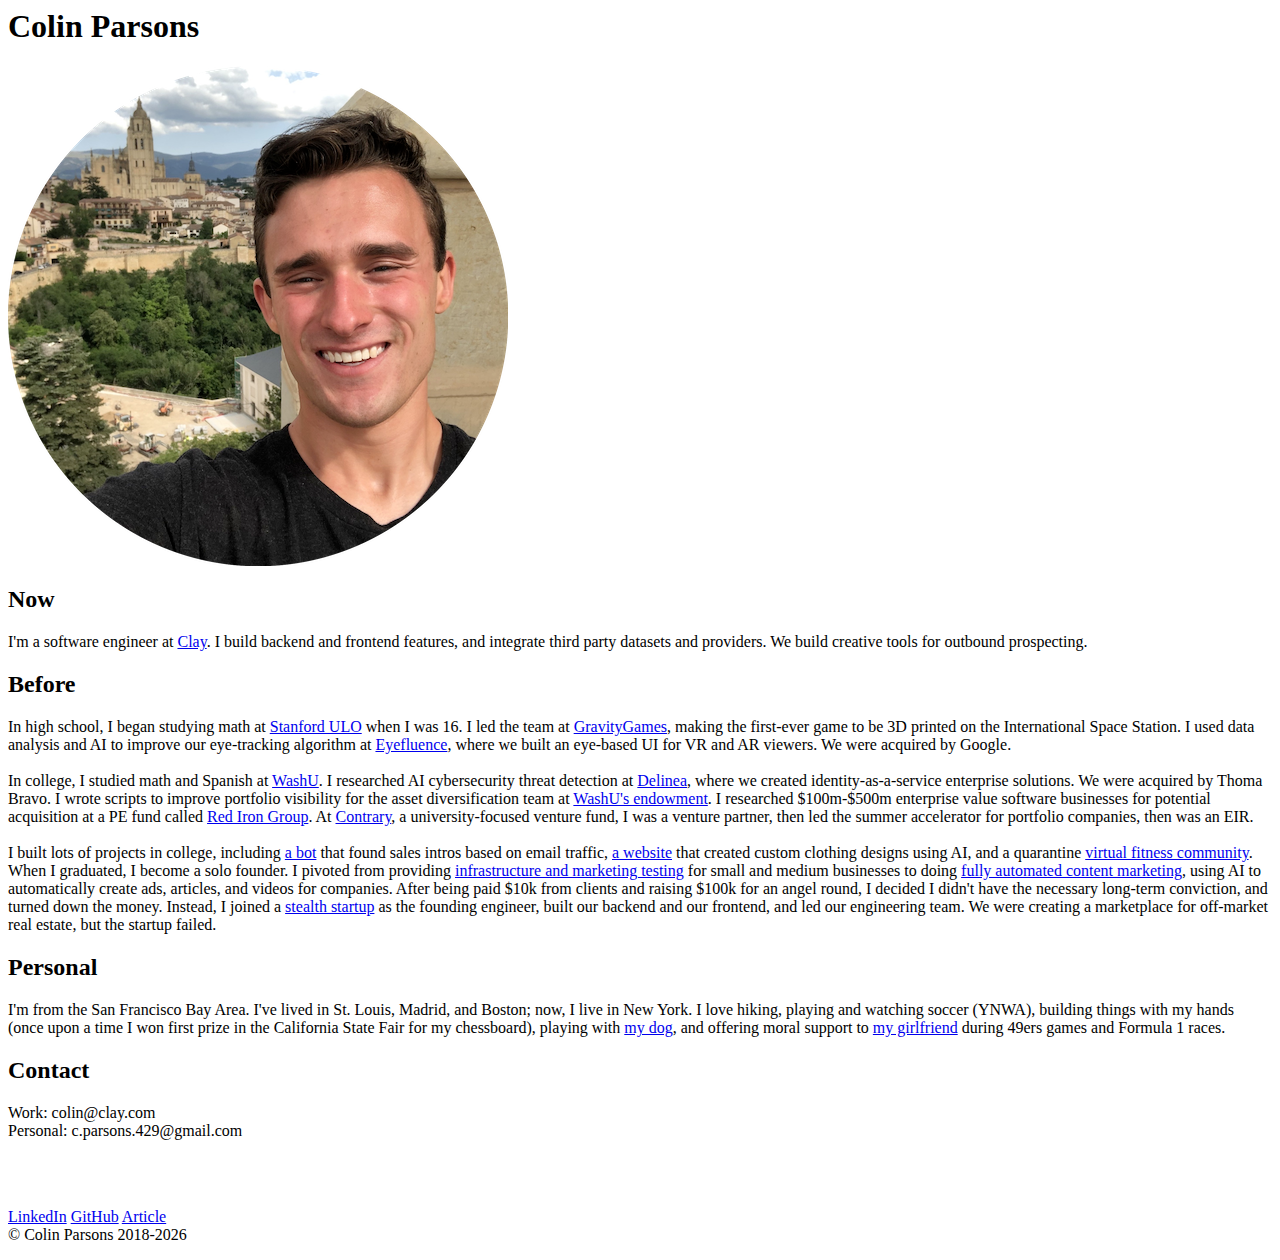
==== commit b6861179: "refactor(email): include work email" ====
--- a/index.html
+++ b/index.html
@@ -38,12 +38,12 @@
       color="#748943"
     />
     <link rel="shortcut icon" href="/images/favicon/favicon.ico" />
-    <meta name="msapplication-TileColor" content="#748943" />
+    <meta name="msapplication-TileColor" content="#ffffff" />
     <meta
       name="msapplication-config"
       content="/images/favicon/browserconfig.xml"
     />
-    <meta name="theme-color" content="#748943" />
+    <meta name="theme-color" content="#ffffff" />
   </head>
   <body>
     <div class="written-title">
@@ -56,8 +56,10 @@
       <h2>Now</h2>
 
       <p>
-        I'm a growth engineer at
-        <a href="https://www.clay.com" target="_blank">Clay</a>.
+        I'm a software engineer at
+        <a href="https://www.clay.com" target="_blank">Clay</a>. I build backend
+        and frontend features, and integrate third party datasets and providers.
+        We build creative tools for outbound prospecting.
       </p>
 
       <h2>Before</h2>
@@ -113,7 +115,7 @@
           target="_blank"
           >fully automated content marketing</a
         >, using AI to automatically create ads, articles, and videos for
-        clients. After being paid $10k from clients and raising $100k for an
+        companies. After being paid $10k from clients and raising $100k for an
         angel round, I decided I didn't have the necessary long-term conviction,
         and turned down the money. Instead, I joined a
         <a
@@ -121,20 +123,19 @@
           target="_blank"
           >stealth startup</a
         >
-        as the founding engineer, built a backend and a frontend, and led the
-        engineering team. We were creating a marketplace for off-market real
+        as the founding engineer, built our backend and our frontend, and led
+        our engineering team. We were creating a marketplace for off-market real
         estate, but the startup failed.
       </p>
 
       <h2>Personal</h2>
 
       <p>
-        I'm from Oakland. I grew up in a small town called Moraga, and I've
-        lived in St. Louis and Madrid. Now, I live in Cambridge (Massachusetts),
-        and I work in New York. I love hiking, playing and watching soccer
-        (YNWA), dancing the tango, eating Zachary's pizza during Warriors games,
-        building things with my hands (once upon a time I won first prize in the
-        California State Fair for my chessboard), playing with
+        I'm from the San Francisco Bay Area. I've lived in St. Louis, Madrid,
+        and Boston; now, I live in New York. I love hiking, playing and watching
+        soccer (YNWA), building things with my hands (once upon a time I won
+        first prize in the California State Fair for my chessboard), playing
+        with
         <a href="https://www.instagram.com/masala_theaussie/" target="_blank"
           >my dog</a
         >, and offering moral support to
@@ -144,7 +145,7 @@
 
       <h2>Contact</h2>
 
-      <p>c.parsons.429@gmail.com</p>
+      <p>Work: colin@clay.com<br />Personal: c.parsons.429@gmail.com</p>
       <br /><br />
 
       <p class="footer-text">
